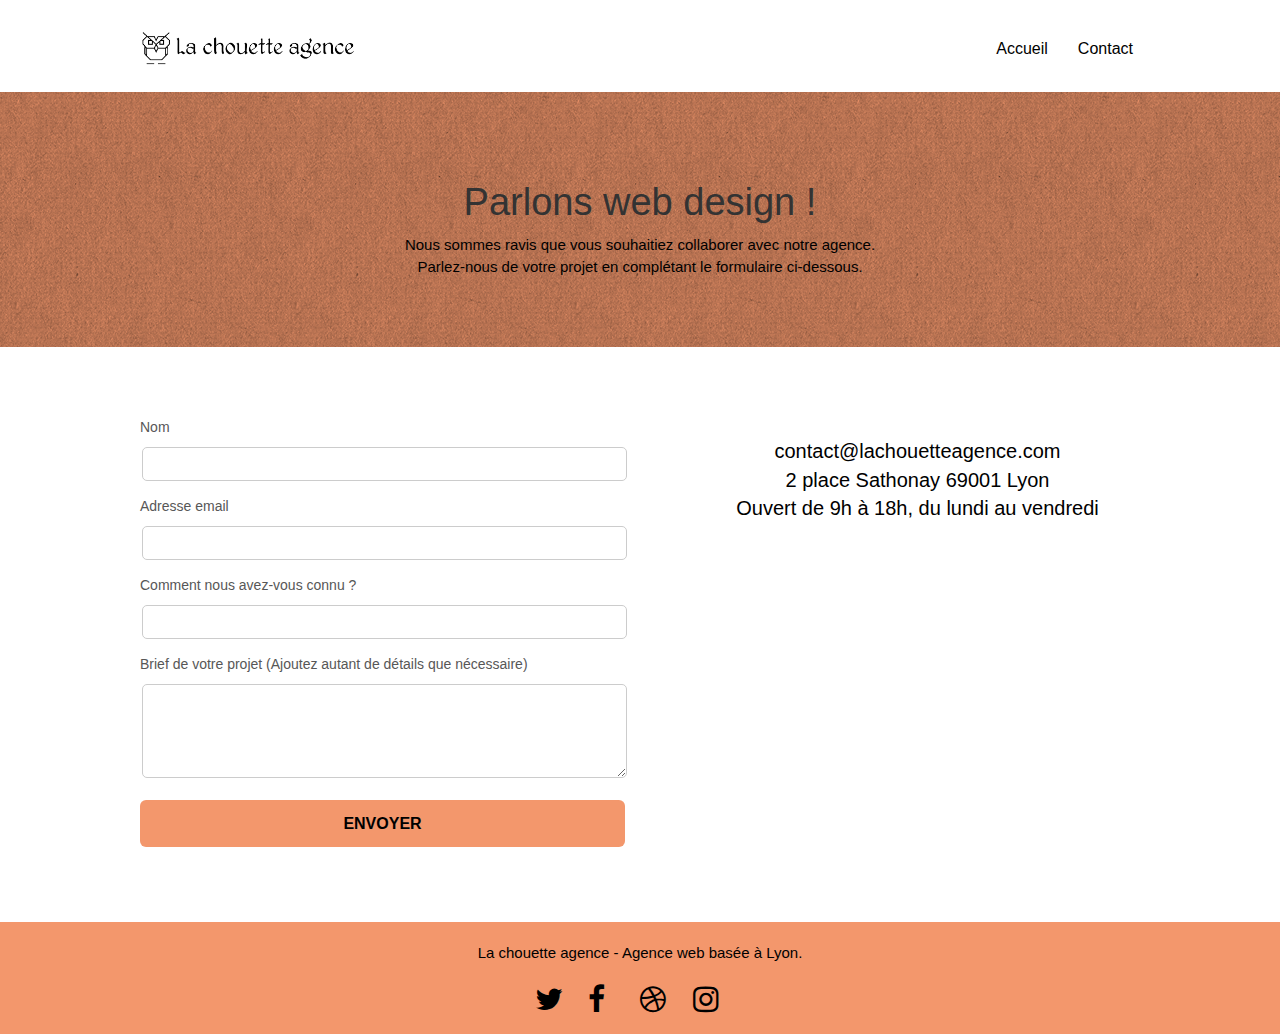
==== contact.html @ 850c749d "finition projet" ====
<!doctype html>
<html lang="fr">
<head>
    <meta charset="utf-8">
	<meta name="keywords" content="seo, google, site web, site internet, agence design paris, agence design, agence design,agence design,agence design,agence design,agence design,agence design,agence design,agence design">
    <meta name="description" content="La chouette agence est une agence de web design qui aide les entreprises à devenir attractives et visible sur Internet. ">
    <meta name="viewport" content="width=device-width, initial-scale=1.0, viewport-fit=cover">
    <link rel="shortcut icon" type="image/png" href="favicon.jpg">
    
	<link rel="stylesheet" type="text/css" href="./css/bootstrap.css">
	<link rel="stylesheet" type="text/css" href="style.css">
	<link rel="stylesheet" type="text/css" href="./css/font-awesome.css">
	<link rel="stylesheet" type="text/css" href="./css/et-line.css">
	
<!-- Open Graph / Facebook -->
 <meta property="og:type" content="website">
 <meta property="og:url" content="https://dev-cobra-kai.github.io/BrendanBuslig_4_29062021/">
 <meta property="og:title" content="La Chouette Agence - Agence Web Designer">
 <meta property="og:description" content="La chouette agence est une agence de web design qui aide les entreprises à devenir attractives et visible sur Internet. ">
 <meta property="og:image" content="https://www.freepng.fr/png-av8k68/">

<!-- Twitter -->
 <meta property="twitter:card" content="summary_large_image">
 <meta property="twitter:url" content="https://dev-cobra-kai.github.io/BrendanBuslig_4_29062021/">
 <meta property="twitter:title" content="La Chouette Agence - Agence Web Designer">
 <meta property="twitter:description" content="La chouette agence est une agence de web design qui aide les entreprises à devenir attractives et visible sur Internet. ">
 <meta property="twitter:image" content="https://www.freepng.fr/png-fz70cc/">

	<script src="./js/jquery-2.1.0.js"></script>
	<script src="./js/bootstrap.js"></script>
	<script src="./js/blocs.js"></script>
	<script src="./js/jqBootstrapValidation.js"></script>
	<script src="./js/formHandler.js"></script>

    <title>La Chouette Agence - Contact</title>

    
<!-- Analytics -->
 
<!-- Analytics END -->
    
</head>
<body>
<!-- Principal conteneur -->
<div class="page-container">
    
<!-- bloc-0 -->
<div class="bloc bgc-white l-bloc " id="bloc-0">
	<div class="container bloc-sm">
		<nav class="navbar row">
			<div class="navbar-header">
				<a class="navbar-brand" href="index.html"><img src="img/la-chouette-agence.png" alt="paris web design logo agence web meilleure agence" height="40" /></a>
				<button id="nav-toggle" type="button" class="ui-navbar-toggle navbar-toggle" data-toggle="collapse" data-target=".navbar-1">
					<span class="sr-only">Toggle navigation</span><span class="icon-bar"></span><span class="icon-bar"></span><span class="icon-bar"></span>
				</button>
			</div>
			<div class="collapse navbar-collapse navbar-1 special-dropdown-nav">
				<ul class="site-navigation nav navbar-nav">
					<li>
						<a href="index.html">Accueil</a>
					</li>
					<li>
						<a href="contact.html">Contact</a>
					</li>
				</ul>
			</div>
		</nav>
	</div>
</div>
<!-- bloc-0 END -->

<!-- bloc-6 -->
<div class="bloc bg-dots-bg bg-repeat bgc-atomic-tangerine d-bloc bloc-bg-texture texture-paper" id="bloc-6">
	<div class="container bloc-lg">
		<div class="row">
			<div class="col-sm-12">
				<h1 class="text-center hero-bloc-text tc-black">
					Parlons web design !
				</h1>
				<p class="text-center mg-lg black tight-width-whitespace">
					Nous sommes ravis que vous souhaitiez collaborer avec notre agence.<br>
					Parlez-nous de votre projet en complétant le formulaire ci-dessous.
				</p>
			</div>
		</div>
	</div>
</div>
<!-- bloc-6 END -->

<!-- bloc-7 -->
<div class="bloc bgc-white l-bloc" id="bloc-7">
	<div class="container bloc-lg">
		<div class="row">
			<div class="col-sm-6">
				<form id="form_1" novalidate >
					<div class="form-group">
						<label>
							Nom
						</label>
						<input id="name" class="form-control" required />
					</div>
					<div class="form-group">
						<label>
							Adresse email
						</label>
						<input id="email" class="form-control" type="email" required />
					</div>
					<div class="form-group">
						<label>
							Comment nous avez-vous connu ?
						</label>
						<input class="form-control" type="email" required id="input_504" />
					</div>
					<div class="form-group">
						<label>
							Brief de votre projet (Ajoutez autant de détails que nécessaire)<br>
						</label><textarea id="message" class="form-control" rows="4" cols="50" required></textarea>
					</div> 
					<button class="bloc-button btn btn-lg btn-block cta-hero btn-atomic-tangerine envoyer" type="submit">
						Envoyer
					</button>
				</form>
			</div>
			<div class="col-sm-6 sn-7">
				<p>
					contact@lachouetteagence.com<br>2 place Sathonay 69001 Lyon<br>Ouvert de 9h à 18h, du lundi au vendredi<br>
				</p>
			</div>
		</div>
	</div>
</div>
<!-- bloc-7 END -->

<!-- ScrollToTop Button -->
<a class="bloc-button btn btn-d scrollToTop" onclick="scrollToTarget('1')"><span class="fa fa-chevron-up"></span></a>
<!-- ScrollToTop Button END-->


<!-- Footer - bloc-8 -->
<div class="bloc bgc-atomic-tangerine d-bloc" id="bloc-8">
	<div class="container bloc-sm">
		<div class="row">
			<div class="col-sm-12">
				<p class="text-center">
					La chouette agence - Agence web basée à Lyon.<br>
				</p>
				<div class="row row-no-gutters social">
					<div class="col-sm-3">
						<div class="text-center">
							<a class="social twitter" href="https://twitter.com"><span class="fa fa-twitter icon-md"></span></a>
						</div>
					</div>
					<div class="col-sm-3">
						<div class="text-center">
							<a class="social facebook" href="https://facebook.com/"><span class="fa fa-facebook icon-md"></span></a>
						</div>
					</div>
					<div class="col-sm-3">
						<div class="text-center">
							<a class="social dribble" href="https://dribbble.com/"><span class="fa fa-dribbble icon-md"></span></a>
						</div>
					</div>
					<div class="col-sm-3">
						<div class="text-center">
							<a class="social instagram" href="https://www.instagram.com"><span class="fa fa-instagram icon-md"></span></a>
						</div>
					</div>
				</div>
			</div>
		</div>
	</div>
</div>
<!-- Footer - bloc-8 END -->

</div>
<!-- Principal conteneur END -->
    

</body>
</html>
---- style.css ----
body {
    margin: 0;
    padding: 0;
    background: #FFF;
    overflow-x: hidden;
    -webkit-font-smoothing: antialiased;
    -moz-osx-font-smoothing: grayscale;
}

a,button {
    transition: all .3s ease-in-out;
    outline: none!important;
}

a:hover {
    text-decoration: none;
    cursor: pointer;
}

#page-loading-blocs-notifaction {
    position: fixed;
    top: 0;
    bottom: 0;
    width: 100%;
    z-index: 100000;
    background: #FFFFFF url("img/pageload-spinner.gif") no-repeat center center;
}

.bloc {
    width: 100%;
    clear: both;
    background: 50% 50% no-repeat;
    padding: 0 50px;
    -webkit-background-size: cover;
    -moz-background-size: cover;
    -o-background-size: cover;
    background-size: cover;
    position: relative;
}

.bloc .container {
    padding-left: 0;
    padding-right: 0;
}

.bloc-lg {
    padding: 70px 50px;
}

.bloc-md {
    padding: 30px;
}

.bloc-md .col-sm-12 p {
    font-size: 1.6em;
}

.bloc-sm {
    padding: 20px 50px;
}

.bg-repeat {
    background: repeat;
}

.bg-t-edge {
    background: top no-repeat;
}

.bloc-bg-texture::before {
    content: "";
    background-size: 2px 2px;
    position: absolute;
    top: 0;
    bottom: 0;
    left: 0;
    right: 0;
}

.texture-paper::before {
    background: url("img/texture-paper.png");
    background-size: 280px 280px;
}

.b-parallax {
    background-attachment: fixed;
}

.voffset {
    margin-top: 30px;
}

.voffset-lg {
    margin-top: 50px;
}

.voffset p {
    font-style: italic;
    font-size: 1.5em;
    font-weight: 600;
}

.row-no-gutters {
    margin-right: 0;
    margin-left: 0;
}

.row.row-no-gutters > [class^="col-"],.row.row-no-gutters > [class*=" col-"] {
    padding-right: 0;
    padding-left: 0;
}

#bloc-1-hero h1 {
    font-size: 32px;
}

.navbar {
    margin-bottom: 0;
    z-index: 1;
}

.navbar-brand {
    height: auto;
    padding: 3px 15px;
    font-size: 25px;
    font-weight: normal;
    font-weight: 600;
    line-height: 44px;
}

.navbar-brand img {
    max-height: 200px;
    margin: 0 5px 0 0;
    display: inline;
}

.navbar-brand img[src$=svg] {
    min-width: 100px;
}

.nav-center .navbar-brand img {
    margin: 0;
}

.navbar .nav {
    padding-top: 2px;
    margin-right: -1em;
    z-index: 1;
}

.nav-contact .navcontact {
    margin-right: 10em;
    list-style: none;
    font-size: 16px;
}

.nav-contact .navcontact a {
  
    text-decoration: none;
    padding: 1em;
}

.nav-contact .navcontact li {
    padding-bottom: 3em;
}

.nav > li {
    float: left;
    margin-top: 4px;
    font-size: 16px;
}

.navbar-nav .open .dropdown-menu > li > a {
    text-align: inherit;
}

.nav > li a:hover,.nav > li a:focus {
    background: transparent;
}

.navbar-toggle {
    margin: 10px 10px 0 0;
    border: 0px;
}

.navbar-toggle:hover {
    background: transparent!important;
}

.navbar-toggle .icon-bar {
    background-color: rgba(0, 0, 0, .5);
    width: 26px;
}

.nav-invert .navbar .nav {
    float: left;
}

.nav-invert .navbar-header,.nav-invert .navbar-brand {
    float: right;
    position: relative;
    z-index: 2;
}

@media (min-width: 768px) {
    .site-navigation {
        position: absolute;
        top: 50%;
        right: 20px;
        transform: translate(0, -50%);
        -webkit-transform: translateY(-50%);
    }
    .nav > li .dropdown-menu a,.nav > li .dropdown-menu a:hover {
        color: #484848;
    }
    .nav-invert .site-navigation {
        left: 0;
        right: 0;
    }
    .nav-center {
        text-align: center;
    }
    .nav-center .navbar-header {
        width: 100%;
    }
    .nav-center .navbar-header,.nav-center .navbar-brand,.nav-center .nav > li {
        float: none;
        display: inline-block;
    }
    .nav-center .site-navigation {
        position: relative;
        width: 100%;
        right: 0;
        margin-right: 0px;
        margin-top: 20px;
    }
    .nav-center.mini-nav .navbar-toggle {
        float: none;
        margin: 10px auto 0;
    }
}

.nav > li > .dropdown a {
    background: none!important;
    display: block;
    padding: 14px 15px;
}

nav .caret {
    margin: 0 5px;
}

.dropdown-menu .dropdown-menu {
    top: -8px;
    left: 100%;
}

.dropdown-menu .dropmenu-flow-right {
    top: 100%;
    left: 0;
    margin-left: -1px;
    border-top-left-radius: 0;
    border-top-right-radius: 0;
}

.dropdown-menu .dropdown span {
    border: 4px solid black;
    border-top-color: transparent;
    border-right-color: transparent;
    border-bottom-color: transparent;
    margin: 6px -5px 0 0!important;
    float: right;
}

.mg-md {
    margin-top: 10px;
    margin-bottom: 20px;
}

.mg-lg {
    margin-top: 10px;
    margin-bottom: 40px;
}

.btn {
    margin: 0 5px 5px 0;
}

.btn.pull-right {
    margin: 0 0 5px 5px;
}

.btn-d,.btn-d:hover,.btn-d:focus {
    color: #FFF;
    background: rgba(0, 0, 0, .3);
}

button {
    outline: none!important;
}

.btn-rd {
    border-radius: 40px;
}

.btn-clean {
    border: 1px solid rgba(0, 0, 0, .08);
    border-bottom-color: rgba(0, 0, 0, .1);
    text-shadow: 0 1px 0 rgba(0, 0, 1, .1);
    box-shadow: 0 1px 3px rgba(0, 0, 1, .25), inset 0 1px 0 0 rgba(255, 255, 255, .15);
}

.icon-md {
    font-size: 30px!important;
}

.icon-lg {
    font-size: 60px!important;
}

.sm-shadow {
    text-shadow: 0 1px 2px rgba(0, 0, 0, .3);
}

.panel-sq,.panel-sq .panel-heading,.panel-sq .panel-footer {
    border-radius: 0;
}

.panel-rd {
    border-radius: 30px;
}

.panel-rd .panel-heading {
    border-radius: 29px 29px 0 0;
}

.panel-rd .panel-footer {
    border-radius: 0 0 29px 29px;
}

.form-control {
    border-color: rgba(0, 0, 0, 0.2em);
    box-shadow: none;
    width: 100%;
    min-height: 25px;
    margin: 5px 5px 15px 2px;
    border-radius: 5px;
    padding-left: 10px;
}

.scrollToTop {
    width: 40px;
    height: 40px;
    position: fixed;
    bottom: 20px;
    right: 20px;
    opacity: 0;
    z-index: 500;
    transition: all .3s ease-in-out;
}

.scrollToTop span {
    margin-top: 6px;
}

.showScrollTop {
    font-size: 14px;
    opacity: 1;
}

a[data-lightbox] {
    position: relative;
    display: block;
    text-align: center;
}

a[data-lightbox]:hover::before {
    content: "+";
    font-family: "HelveticaNeue-Light", "Helvetica Neue Light", "Helvetica Neue", Helvetica, Arial;
    font-size: 32px;
    width: 50px;
    height: 50px;
    margin-left: -25px;
    border-radius: 50%;
    background: rgba(0, 0, 0, .6);
    color: #FFF;
    font-weight: 100;
    z-index: 1;
    position: absolute;
    top: 50%;
    transform: translateY(-50%);
    -webkit-transform: translateY(-50%);
}

a[data-lightbox]:hover img {
    opacity: 0.6;
    -webkit-animation-fill-mode: none;
    animation-fill-mode: none;
}

#lightbox-modal {
    display: flex;
    align-items: center;
}

#lightbox-modal .modal-dialog {
    width: 90%;
    max-width: 900px;
    margin: 0 auto 0;
}

#lightbox-modal .modal-dialog img {
    max-height: 90vh;
    margin: 0 auto;
}

.lightbox-caption {
    padding: 20px;
    color: #FFF;
    background: rgba(0, 0, 0, .5);
    position: absolute;
    left: 15px;
    right: 15px;
    bottom: 5px;
}

.close-lightbox {
    color: #FFF;
    font-size: 30px;
    position: absolute;
    top: 20px;
    right: 20px;
    z-index: 20;
    background: rgba(0, 0, 0, .5);
    border: none;
    line-height: 30px;
    padding: 0 9px 5px;
    opacity: 0.3;
}

.close-lightbox:hover,.next-lightbox:hover,.prev-lightbox:hover {
    opacity: 1.0;
    color: #FFF;
}

.next-lightbox,.prev-lightbox {
    font-size: 20px;
    color: rgba(255, 255, 255, .9);
    background: rgba(0, 0, 0, .5);
    transition: all .2s ease-in-out;
    position: absolute;
    top: 45%;
    z-index: 1;
    opacity: 0.4;
}

.next-lightbox {
    padding: 6px 8px 1px 13px;
    right: 25px;
}

.prev-lightbox {
    padding: 6px 13px 1px 10px;
    left: 25px;
}

.snapshot-lb .modal-body {
    padding-bottom: 45px;
}

.snapshot-lb .lightbox-caption {
    padding: 0;
    color: rgba(0, 0, 0, .5);
    background: none;
}

h1,h2,h3,label,.btn {
    font-family: "helvetica";
    font-weight: 400;
    color: #575757!important;
}

p,a {
    font-family: "helvetica";
    font-weight: 400;
    color: #000000!important;
}

.container {
    max-width: 1000px;
}

.container .row .sn-7 p{
    text-align: center;
    padding-top: 1em;
    padding-left: 2em;
    font-size: 20px;
}

.hero-bloc-text {
    font-size: 38px;
}

.hero-bloc-text-sub {
    font-size: 36px;
}

.statement-bloc-text {
    line-height: 26px;
    font-style: italic;
    font-size: 20px;
    text-align: center;
    font-weight: lighter;
    max-width: 520px;
    margin: auto auto auto auto;
}

p {
    font-size: 15px;
}

.tight-width-whitespace {
    max-width: 600px;
    margin: auto auto auto auto;
}

.h1 {
    font-size: 20px;
    font-family: "Open Sans";
}

.cta-hero {
    margin-top: 22px;
    color: #FFFFFF!important;
    text-transform: uppercase;
    padding: 12px 28px 12px 28px;
    font-size: 16px;
    font-weight: 700;
    cursor: pointer;
}

.social {
    display: flex;
    flex-wrap: wrap;
    width: 15em;
    margin: auto auto auto auto;
    padding-top: 5px;
}
h2 {
    font-size: 22px;
    line-height: 1.4em;
}

h3 {
    font-size: 15px;
    text-transform: uppercase;
    font-weight: 700;
    color: #333333!important;
}

.med-width-whitespace {
    max-width: 800px;
    margin: auto auto auto auto;
    box-shadow: 0px 0px 0px #000000;
}

h1 {
    color: #333333!important;
}

.icons {
    margin-bottom: 14px;
    margin-top: 24px;
}

.white {
    color: #FFFFFF!important;
}

.portfolio-thumb {
    margin-bottom: 24px;
}

.portfolio-row {
    margin-bottom: 44px;
    margin-top: 50px;
}

.avatar {
    box-shadow: 0px 4px 9px rgba(0, 0, 0, 0.3);
}

.black-background {
    background-color: rgba(165, 147, 99, 0.7);
    padding: 40px 40px 40px 40px;
}

.bold-link {
    font-weight: 900;
    text-decoration: underline!important;
}

.bgc-white {
    background-color: #FFFFFF;
}

.bgc-dark-slate-blue {
    background-color: #364577;
}

.bgc-atomic-tangerine {
    background-color: #F3976C;
}

.tc-white {
    color: white!important;
}

.btn-atomic-tangerine {
    background: #F3976C;
    color: #000000!important;
}

.btn-atomic-tangerine:hover {
    background: #a9603d;
    color: #FFFFFF!important;
}

.ltc-white {
    color: #FFFFFF!important;
}

.ltc-white:hover {
    color: #cccccc!important;
}

.ltc-atomic-tangerine {
    color: #F3976C!important;
}

.ltc-atomic-tangerine:hover {
    color: #a9603d!important;
}

.icon-dark-slate-blue {
    color: #364577!important;
    border-color: #364577!important;
}

.bg-dots-bg {
    background-image: url("img/dots-bg.png");
}

.bg-lines-h2-bg {
    background-image: url("img/lines-h2-bg.png");
}

.bg-banniere {
    background-image: url("img/la-chouette-agence-banniere.jpg");
}

.bg-presentation {
    background-image: url("img/image-de-presentation.jpg");
}

@media (max-width: 1024px){
    .bloc {
        padding-left: 40px;
        padding-right: 20px;
    }
    .bloc.full-width-bloc,.bloc-tile-2.full-width-bloc .container,.bloc-tile-3.full-width-bloc .container,.bloc-tile-4.full-width-bloc .container {
        padding-left: 0;
        padding-right: 0;
    }
    .navbar .nav {
        padding-top: 2px;
        margin-right: 2em;
        z-index: 1;
    }
}

@media (max-width: 992px) and (min-width: 768px) {
    .navbar .nav {
        max-width: 80%
    }
    .nav-center.navbar .nav {
        max-width: 100%
    }
}

@media only screen and (min-width: 768px) and (max-width: 1024px) and (orientation: landscape) {
    .b-parallax {
        background-attachment: scroll;
    }
}

@media only screen and (min-width: 1024px) and (max-width: 1366px) and (-webkit-min-device-pixel-ratio: 1.5) {
    .b-parallax {
        background-attachment: scroll;
    }
}

@media (max-width: 991px) {
    .container {
        width: 100%;
    }
    .form-control {
        width: 100%;
    }
    .b-parallax {
        background-attachment: scroll;
    }
    .page-container,#hero-bloc {
        overflow-x: hidden;
        position: relative;
    }
    .bloc {
        padding-left: 40px;
        padding-right: 20px;
    }
    .bloc-group,.bloc-group .bloc {
        display: block;
        width: 100%;
    }
    .bloc-fill-screen .fill-bloc-top-edge,.bloc-fill-screen .fill-bloc-bottom-edge {
        padding: 0 20px;
        padding-left: 20px;
        padding-right: 20px;
    }
}

@media (max-width: 767px) {
    .page-container {
        overflow-x: hidden;
        position: relative;
    }
    h1,h2,h3,p,#disqus_thread {
        padding-left: 10px!important;
        padding-right: 10px!important;
    }
    .b-parallax {
        background-attachment: scroll;
    }
    .navbar .nav {
        padding-top: 0;
        border-top: 1px solid rgba(0, 0, 0, .2);
        float: none!important;
    }
    .navbar.row {
        margin-left: 0;
        margin-right: 0;
    }
    .site-navigation {
        position: inherit;
        transform: none;
        -webkit-transform: none;
        -ms-transform: none;
    }
    .nav > li {
        margin-top: 0;
        border-bottom: 1px solid rgba(0, 0, 0, .1);
        background: rgba(0, 0, 0, .05);
        text-align: left;
        padding-left: 15px;
        width: 100%;
    }
    .nav > li:hover {
        background: rgba(0, 0, 0, .08);
    }
    .dropdown .dropdown a .caret {
        float: none;
        margin: 5px 0 0 10px!important;
        border: 4px solid black;
        border-bottom-color: transparent;
        border-right-color: transparent;
        border-left-color: transparent;
    }
    #hero-bloc .navbar .nav {
        background: rgba(0, 0, 0, .8);
    }
    #hero-bloc .navbar .nav a {
        color: rgba(255, 255, 255, .6);
    }
    .hero {
        padding: 50px 0;
    }
    .hero-nav {
        left: -1px;
        right: -1px;
    }
    .navbar-collapse {
        padding: 0;
        overflow-x: hidden;
        -webkit-box-shadow: none;
        box-shadow: none;
    }
    .navbar-brand img {
        max-height: 40px;
        width: auto;
    }
    .nav-invert .navbar-header {
        float: none;
        width: 100%;
    }
    .nav-invert .navbar-toggle {
        float: left;
        margin-left: 10px;
    }
    .bloc {
        padding-left: 0;
        padding-right: 0;
    }
    .bloc-xxl,.bloc-xl,.bloc-lg {
        padding: 40px 0;
    }
    .bloc-sm,.bloc-md {
        padding-left: 0;
        padding-right: 0;
    }
    .bloc-tile-2 .container,.bloc-tile-3 .container,.bloc-tile-4 .container,.bloc-fill-screen .fill-bloc-top-edge,.bloc-fill-screen .fill-bloc-bottom-edge {
        padding-left: 0;
        padding-right: 0;
    }
    .a-block {
        padding: 0 10px;
    }
    .btn-dwn {
        display: none;
    }
    .voffset {
        margin-top: 5px;
    }
    .voffset-md {
        margin-top: 20px;
    }
    .voffset-lg {
        margin-top: 30px;
    }
    form {
        padding: 5px;
    }
    .close-lightbox {
        display: inline-block;
    }
    .blocsapp-device-iphone5 {
        background-size: 216px 425px;
        padding-top: 60px;
        width: 216px;
        height: 425px;
    }
    .blocsapp-device-iphone5 img {
        width: 180px;
        height: 320px;
    }
    .portfolio-row img{
        width: 100%;
        height: 20em;
    }
    .bloc .bloc-sm .row .social{
        flex-wrap: nowrap;
        justify-content: space-around;
        width: 50%;
    }
}

@media (max-width: 400px) {
    .bloc {
        padding-left: 0;
        padding-right: 0;
    }
}

@media (max-width: 767px) {
    .bloc-mob-center-text {
        text-align: center;
    }
}
---- css/et-line.css ----
@font-face {
    font-family: et-line;
    src: url(../fonts/et-line.eot);
    src: url(../fonts/et-line.eot?#iefix) format('embedded-opentype'), url(../fonts/et-line.woff) format('woff'), url(../fonts/et-line.ttf) format('truetype'), url(../fonts/et-line.svg#et-line) format('svg');
    font-weight: 400;
    font-style: normal
}

.et-icon-adjustments,
.et-icon-alarmclock,
.et-icon-anchor,
.et-icon-aperture,
.et-icon-attachment,
.et-icon-bargraph,
.et-icon-basket,
.et-icon-beaker,
.et-icon-bike,
.et-icon-book-open,
.et-icon-briefcase,
.et-icon-browser,
.et-icon-calendar,
.et-icon-camera,
.et-icon-caution,
.et-icon-chat,
.et-icon-circle-compass,
.et-icon-clipboard,
.et-icon-clock,
.et-icon-cloud,
.et-icon-compass,
.et-icon-desktop,
.et-icon-dial,
.et-icon-document,
.et-icon-documents,
.et-icon-download,
.et-icon-dribbble,
.et-icon-edit,
.et-icon-envelope,
.et-icon-expand,
.et-icon-facebook,
.et-icon-flag,
.et-icon-focus,
.et-icon-gears,
.et-icon-genius,
.et-icon-gift,
.et-icon-global,
.et-icon-globe,
.et-icon-googleplus,
.et-icon-grid,
.et-icon-happy,
.et-icon-hazardous,
.et-icon-heart,
.et-icon-hotairballoon,
.et-icon-hourglass,
.et-icon-key,
.et-icon-laptop,
.et-icon-layers,
.et-icon-lifesaver,
.et-icon-lightbulb,
.et-icon-linegraph,
.et-icon-linkedin,
.et-icon-lock,
.et-icon-magnifying-glass,
.et-icon-map,
.et-icon-map-pin,
.et-icon-megaphone,
.et-icon-mic,
.et-icon-mobile,
.et-icon-newspaper,
.et-icon-notebook,
.et-icon-paintbrush,
.et-icon-paperclip,
.et-icon-pencil,
.et-icon-phone,
.et-icon-picture,
.et-icon-pictures,
.et-icon-piechart,
.et-icon-presentation,
.et-icon-pricetags,
.et-icon-printer,
.et-icon-profile-female,
.et-icon-profile-male,
.et-icon-puzzle,
.et-icon-quote,
.et-icon-recycle,
.et-icon-refresh,
.et-icon-ribbon,
.et-icon-rss,
.et-icon-sad,
.et-icon-scissors,
.et-icon-scope,
.et-icon-search,
.et-icon-shield,
.et-icon-speedometer,
.et-icon-strategy,
.et-icon-streetsign,
.et-icon-tablet,
.et-icon-target,
.et-icon-telescope,
.et-icon-toolbox,
.et-icon-tools,
.et-icon-tools-2,
.et-icon-trophy,
.et-icon-tumblr,
.et-icon-twitter,
.et-icon-upload,
.et-icon-video,
.et-icon-wallet,
.et-icon-wine {
    font-family: et-line;
    speak: none;
    font-style: normal;
    font-weight: 400;
    font-variant: normal;
    text-transform: none;
    line-height: 1;
    -webkit-font-smoothing: antialiased;
    -moz-osx-font-smoothing: grayscale;
    display: inline-block
}

.et-icon-mobile:before {
    content: "\e000"
}

.et-icon-laptop:before {
    content: "\e001"
}

.et-icon-desktop:before {
    content: "\e002"
}

.et-icon-tablet:before {
    content: "\e003"
}

.et-icon-phone:before {
    content: "\e004"
}

.et-icon-document:before {
    content: "\e005"
}

.et-icon-documents:before {
    content: "\e006"
}

.et-icon-search:before {
    content: "\e007"
}

.et-icon-clipboard:before {
    content: "\e008"
}

.et-icon-newspaper:before {
    content: "\e009"
}

.et-icon-notebook:before {
    content: "\e00a"
}

.et-icon-book-open:before {
    content: "\e00b"
}

.et-icon-browser:before {
    content: "\e00c"
}

.et-icon-calendar:before {
    content: "\e00d"
}

.et-icon-presentation:before {
    content: "\e00e"
}

.et-icon-picture:before {
    content: "\e00f"
}

.et-icon-pictures:before {
    content: "\e010"
}

.et-icon-video:before {
    content: "\e011"
}

.et-icon-camera:before {
    content: "\e012"
}

.et-icon-printer:before {
    content: "\e013"
}

.et-icon-toolbox:before {
    content: "\e014"
}

.et-icon-briefcase:before {
    content: "\e015"
}

.et-icon-wallet:before {
    content: "\e016"
}

.et-icon-gift:before {
    content: "\e017"
}

.et-icon-bargraph:before {
    content: "\e018"
}

.et-icon-grid:before {
    content: "\e019"
}

.et-icon-expand:before {
    content: "\e01a"
}

.et-icon-focus:before {
    content: "\e01b"
}

.et-icon-edit:before {
    content: "\e01c"
}

.et-icon-adjustments:before {
    content: "\e01d"
}

.et-icon-ribbon:before {
    content: "\e01e"
}

.et-icon-hourglass:before {
    content: "\e01f"
}

.et-icon-lock:before {
    content: "\e020"
}

.et-icon-megaphone:before {
    content: "\e021"
}

.et-icon-shield:before {
    content: "\e022"
}

.et-icon-trophy:before {
    content: "\e023"
}

.et-icon-flag:before {
    content: "\e024"
}

.et-icon-map:before {
    content: "\e025"
}

.et-icon-puzzle:before {
    content: "\e026"
}

.et-icon-basket:before {
    content: "\e027"
}

.et-icon-envelope:before {
    content: "\e028"
}

.et-icon-streetsign:before {
    content: "\e029"
}

.et-icon-telescope:before {
    content: "\e02a"
}

.et-icon-gears:before {
    content: "\e02b"
}

.et-icon-key:before {
    content: "\e02c"
}

.et-icon-paperclip:before {
    content: "\e02d"
}

.et-icon-attachment:before {
    content: "\e02e"
}

.et-icon-pricetags:before {
    content: "\e02f"
}

.et-icon-lightbulb:before {
    content: "\e030"
}

.et-icon-layers:before {
    content: "\e031"
}

.et-icon-pencil:before {
    content: "\e032"
}

.et-icon-tools:before {
    content: "\e033"
}

.et-icon-tools-2:before {
    content: "\e034"
}

.et-icon-scissors:before {
    content: "\e035"
}

.et-icon-paintbrush:before {
    content: "\e036"
}

.et-icon-magnifying-glass:before {
    content: "\e037"
}

.et-icon-circle-compass:before {
    content: "\e038"
}

.et-icon-linegraph:before {
    content: "\e039"
}

.et-icon-mic:before {
    content: "\e03a"
}

.et-icon-strategy:before {
    content: "\e03b"
}

.et-icon-beaker:before {
    content: "\e03c"
}

.et-icon-caution:before {
    content: "\e03d"
}

.et-icon-recycle:before {
    content: "\e03e"
}

.et-icon-anchor:before {
    content: "\e03f"
}

.et-icon-profile-male:before {
    content: "\e040"
}

.et-icon-profile-female:before {
    content: "\e041"
}

.et-icon-bike:before {
    content: "\e042"
}

.et-icon-wine:before {
    content: "\e043"
}

.et-icon-hotairballoon:before {
    content: "\e044"
}

.et-icon-globe:before {
    content: "\e045"
}

.et-icon-genius:before {
    content: "\e046"
}

.et-icon-map-pin:before {
    content: "\e047"
}

.et-icon-dial:before {
    content: "\e048"
}

.et-icon-chat:before {
    content: "\e049"
}

.et-icon-heart:before {
    content: "\e04a"
}

.et-icon-cloud:before {
    content: "\e04b"
}

.et-icon-upload:before {
    content: "\e04c"
}

.et-icon-download:before {
    content: "\e04d"
}

.et-icon-target:before {
    content: "\e04e"
}

.et-icon-hazardous:before {
    content: "\e04f"
}

.et-icon-piechart:before {
    content: "\e050"
}

.et-icon-speedometer:before {
    content: "\e051"
}

.et-icon-global:before {
    content: "\e052"
}

.et-icon-compass:before {
    content: "\e053"
}

.et-icon-lifesaver:before {
    content: "\e054"
}

.et-icon-clock:before {
    content: "\e055"
}

.et-icon-aperture:before {
    content: "\e056"
}

.et-icon-quote:before {
    content: "\e057"
}

.et-icon-scope:before {
    content: "\e058"
}

.et-icon-alarmclock:before {
    content: "\e059"
}

.et-icon-refresh:before {
    content: "\e05a"
}

.et-icon-happy:before {
    content: "\e05b"
}

.et-icon-sad:before {
    content: "\e05c"
}

.et-icon-facebook:before {
    content: "\e05d"
}

.et-icon-twitter:before {
    content: "\e05e"
}

.et-icon-googleplus:before {
    content: "\e05f"
}

.et-icon-rss:before {
    content: "\e060"
}

.et-icon-tumblr:before {
    content: "\e061"
}

.et-icon-linkedin:before {
    content: "\e062"
}

.et-icon-dribbble:before {
    content: "\e063"
}
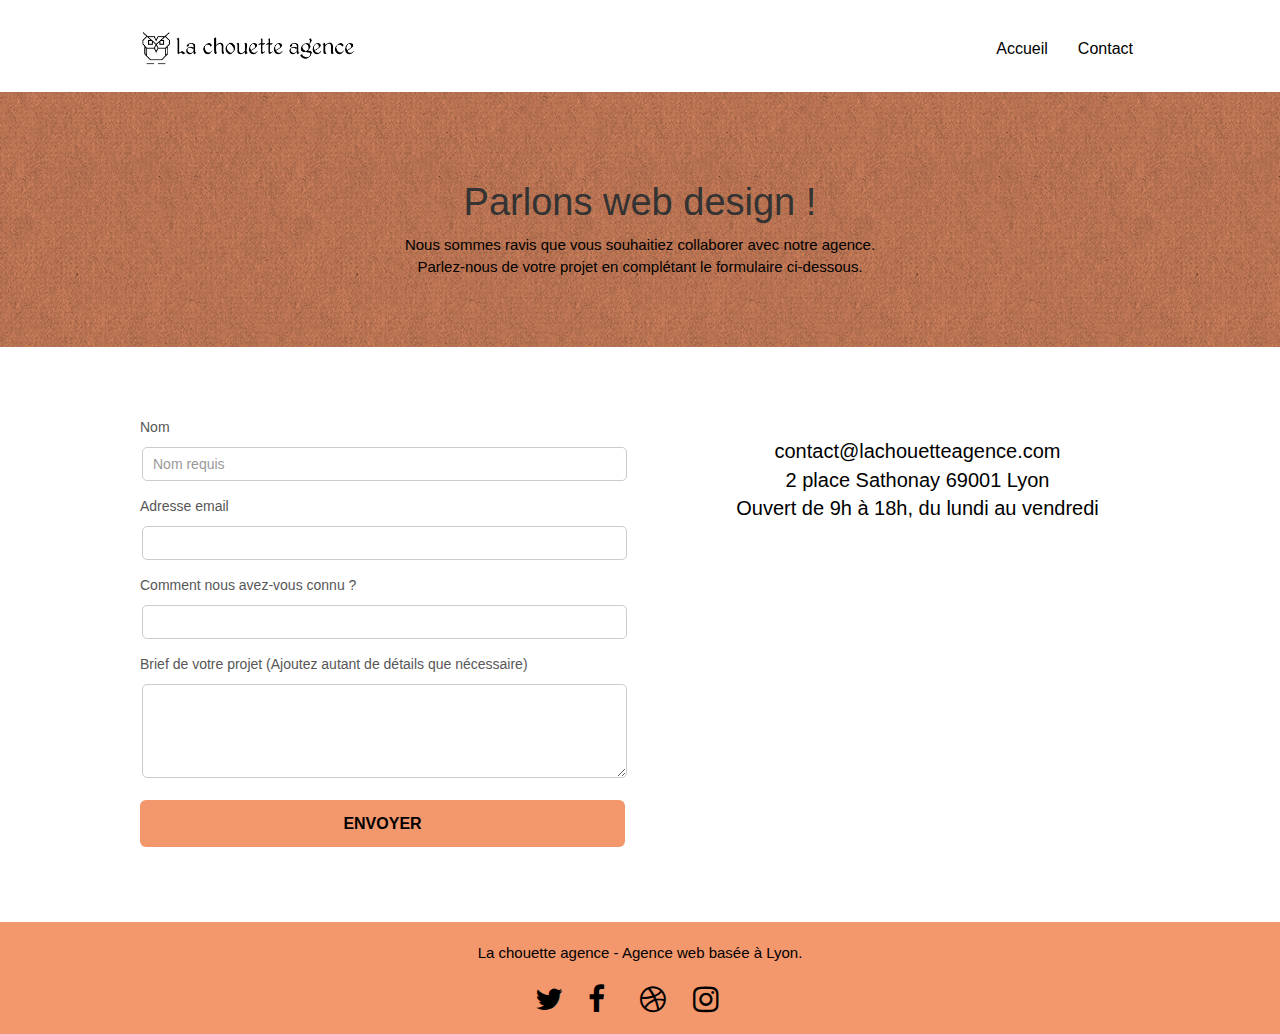
==== commit 7fd4c252: "fin projet" ====
--- a/contact.html
+++ b/contact.html
@@ -97,24 +97,25 @@
 						<label>
 							Nom
 						</label>
-						<input id="name" class="form-control" required />
+						<input id="name" class="form-control" placeholder="Nom requis" required />
 					</div>
 					<div class="form-group">
 						<label>
 							Adresse email
 						</label>
-						<input id="email" class="form-control" type="email" required />
+						<input id="email" class="form-control" type="email" />
 					</div>
 					<div class="form-group">
 						<label>
 							Comment nous avez-vous connu ?
 						</label>
-						<input class="form-control" type="email" required id="input_504" />
+						<input class="form-control" type="text" id="input_504" />
 					</div>
 					<div class="form-group">
 						<label>
 							Brief de votre projet (Ajoutez autant de détails que nécessaire)<br>
-						</label><textarea id="message" class="form-control" rows="4" cols="50" required></textarea>
+						</label>
+						<textarea id="message" class="form-control" rows="4" cols="50" type="text" ></textarea>
 					</div> 
 					<button class="bloc-button btn btn-lg btn-block cta-hero btn-atomic-tangerine envoyer" type="submit">
 						Envoyer
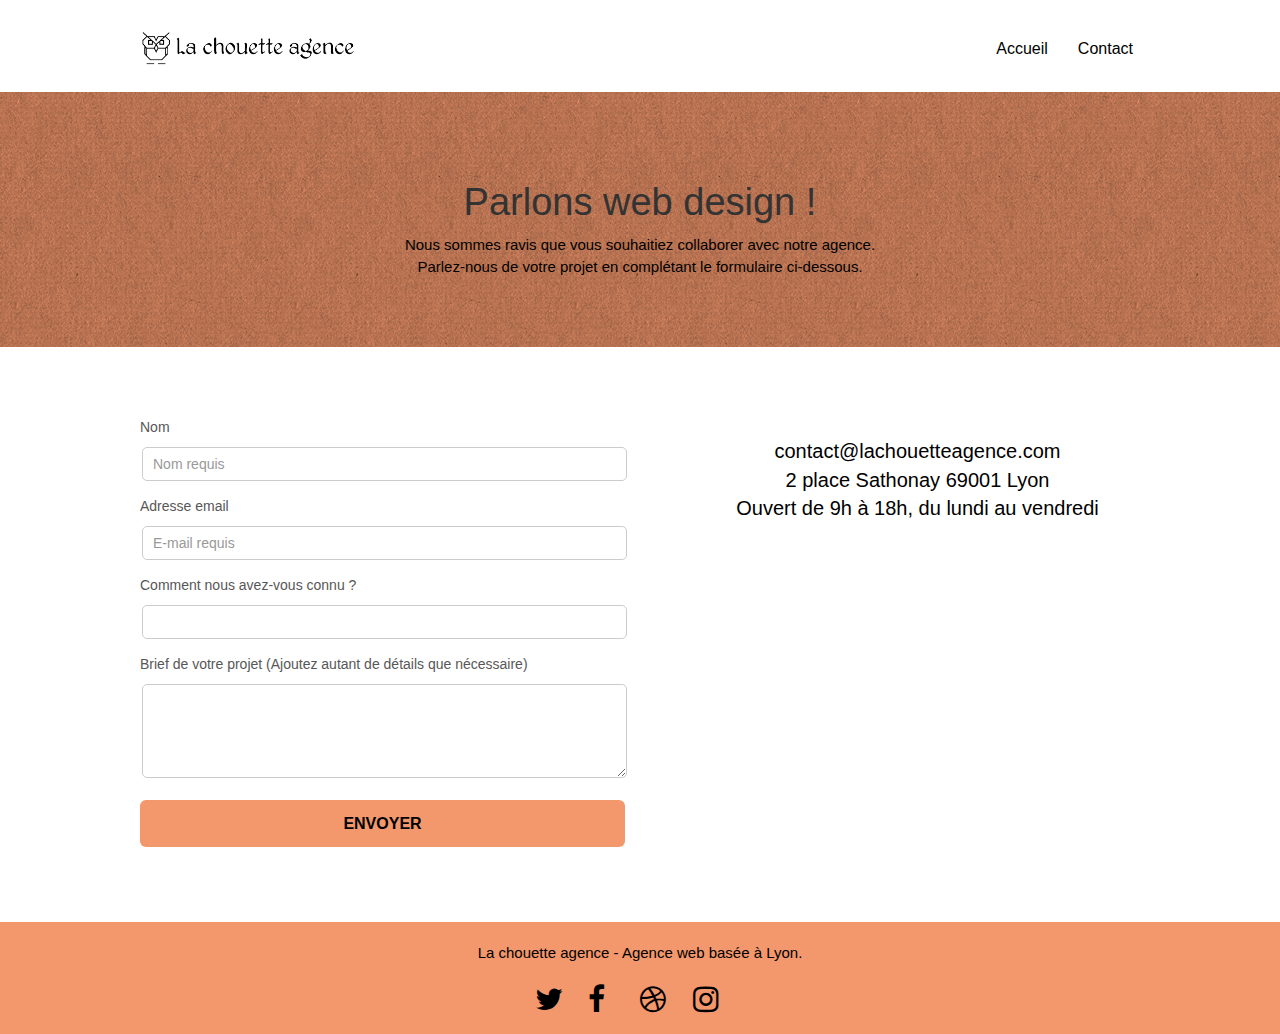
==== commit 165c476a: "finition projet" ====
--- a/contact.html
+++ b/contact.html
@@ -94,28 +94,27 @@
 			<div class="col-sm-6">
 				<form id="form_1" novalidate >
 					<div class="form-group">
-						<label>
+						<label for="name">
 							Nom
-						</label>
+						</label><br>
 						<input id="name" class="form-control" placeholder="Nom requis" required />
 					</div>
 					<div class="form-group">
-						<label>
+						<label for="email">
 							Adresse email
-						</label>
-						<input id="email" class="form-control" type="email" />
+						</label><br>
+						<input id="email" class="form-control" type="email" placeholder="E-mail requis" required />
 					</div>
 					<div class="form-group">
-						<label>
+						<label for="input_504">
 							Comment nous avez-vous connu ?
-						</label>
-						<input class="form-control" type="text" id="input_504" />
+						</label><br>
+						<input class="form-control" type="email" required id="input_504" />
 					</div>
 					<div class="form-group">
-						<label>
+						<label for="message">
 							Brief de votre projet (Ajoutez autant de détails que nécessaire)<br>
-						</label>
-						<textarea id="message" class="form-control" rows="4" cols="50" type="text" ></textarea>
+						</label><textarea id="message" class="form-control" rows="4" cols="50" required></textarea>
 					</div> 
 					<button class="bloc-button btn btn-lg btn-block cta-hero btn-atomic-tangerine envoyer" type="submit">
 						Envoyer
@@ -148,22 +147,22 @@
 				<div class="row row-no-gutters social">
 					<div class="col-sm-3">
 						<div class="text-center">
-							<a class="social twitter" href="https://twitter.com"><span class="fa fa-twitter icon-md"></span></a>
+							<a aria-label="twitter" class="social twitter" href="https://twitter.com"><span class="fa fa-twitter icon-md"></span></a>
 						</div>
 					</div>
 					<div class="col-sm-3">
 						<div class="text-center">
-							<a class="social facebook" href="https://facebook.com/"><span class="fa fa-facebook icon-md"></span></a>
+							<a aria-label="facebook" class="social facebook" href="https://facebook.com/"><span class="fa fa-facebook icon-md"></span></a>
 						</div>
 					</div>
 					<div class="col-sm-3">
 						<div class="text-center">
-							<a class="social dribble" href="https://dribbble.com/"><span class="fa fa-dribbble icon-md"></span></a>
+							<a aria-label="dribbble" class="social dribble" href="https://dribbble.com/"><span class="fa fa-dribbble icon-md"></span></a>
 						</div>
 					</div>
 					<div class="col-sm-3">
 						<div class="text-center">
-							<a class="social instagram" href="https://www.instagram.com"><span class="fa fa-instagram icon-md"></span></a>
+							<a aria-label="instagram" class="social instagram" href="https://www.instagram.com"><span class="fa fa-instagram icon-md"></span></a>
 						</div>
 					</div>
 				</div>
